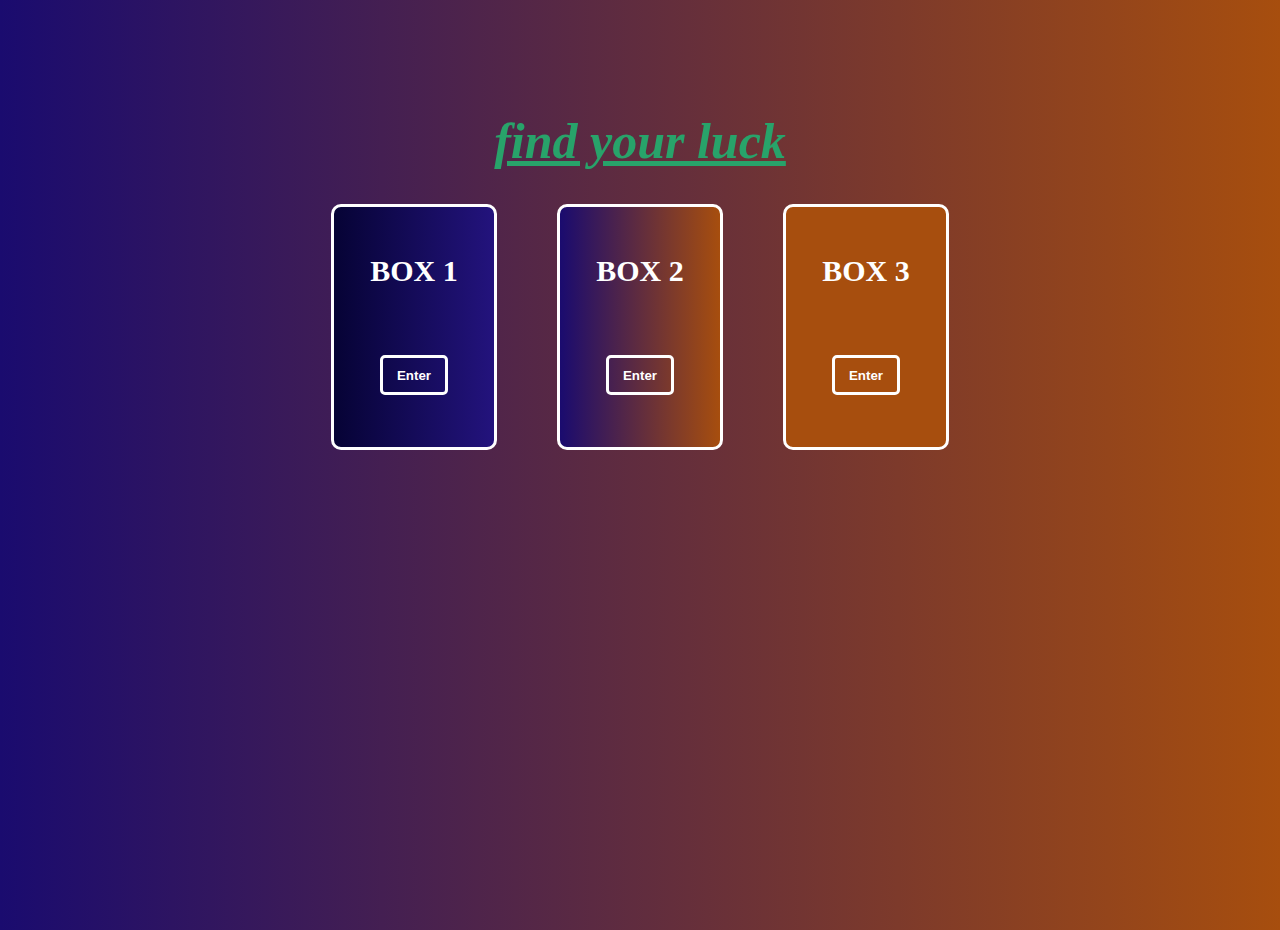
==== index2.html @ f67e3662 "firdt commit" ====
<!DOCTYPE html>
<html lang="en">
  <head>
    <meta charset="UTF-8" />
    <meta http-equiv="X-UA-Compatible" content="IE=edge" />
    <meta name="viewport" content="width=device-width, initial-scale=1.0" />
    <title>Document</title>
    <link rel="stylesheet" href="style.css" />
  </head>

  <body>
    <div class="body">
      <h1 class="page2-h1">find your luck</h1>

      <div class="container">
        <div class="boxes box-1">
          <h2 id="heading">BOX 1</h2>
          <button class="btn-1">Enter</button>
        </div>
        <div class="boxes box-2">
          <h2 id="heading">BOX 2</h2>
          <button class="btn-2">Enter</button>
        </div>
        <div class="boxes box-3">
          <h2 id="heading">BOX 3</h2>
          <button class="btn-3">Enter</button>
        </div>
      </div>
    </div>

    <script src="./event.js"></script>
  </body>
</html>
---- style.css ----
/* * {
  background: rgba(108, 172, 11, 0.779);
  margin: 0;
  padding: 0;
  box-sizing: border-box;
  height: 5vh;
  width: 100vw;
}

header {
  display: flex;
  justify-content: center;
  margin-top: 20px;
  font-size: 40px;
  background: none;
}

 */
body {
  background: linear-gradient(to right, #1a0b6f, #a74e0e);
  height: 90vh;
  margin-top: 7rem;
}

.container {
  display: flex;
  flex-direction: row;
  justify-content: center;
  color: #fff;

}
.page2-h1 {
  display: flex;
  justify-content: center;
  color: #28a36a;
  font-size: 50px;
  text-decoration: underline;
  font-style: italic;
}

#heading {
  font-size: 30px;
  position: relative;
  top: 23px;
}

.box-1 {
  width: 10rem;
  height: 15rem;
  border: 3px solid #fff;
  border-radius: 10px;
  text-align: center; 
  background: linear-gradient(to left,#23137d,  #060335 );
}

.box-2 {
  width: 10rem;
  height: 15rem;
  border: 3px solid #fff;
  border-radius: 10px;
  text-align: center;
  margin-left: 60px;
  background: linear-gradient(to left,#a74e0e, #1a0b6f );
}

.box-3 {
  width: 10rem;
  height: 15rem;
  border: 3px solid #fff;
  border-radius: 10px;
  text-align: center;
  margin-left: 60px;
  background:  #a74e0e;
}

button {
  background: none;
  outline: none;
  border: 3px solid #fff;
  border-radius: 5px;
  height: 2.5rem;
  width: 4.3rem;
  margin-top: 5rem;
  color: white;
  font-weight: bolder;
  position: relative;
  bottom: 15px;
}

button:hover {
  background: #989387;
  text-transform: uppercase;
  transform: rotate3d(30deg);
  transition: 0.6s ease-in-out;
  font-size: 20px;
  font-family: serif;
  color: rgb(241, 27, 27);
  border: 3px groove rgb(9, 9, 9);
}

button {
  transition: 0.6s ease-in-out;
}
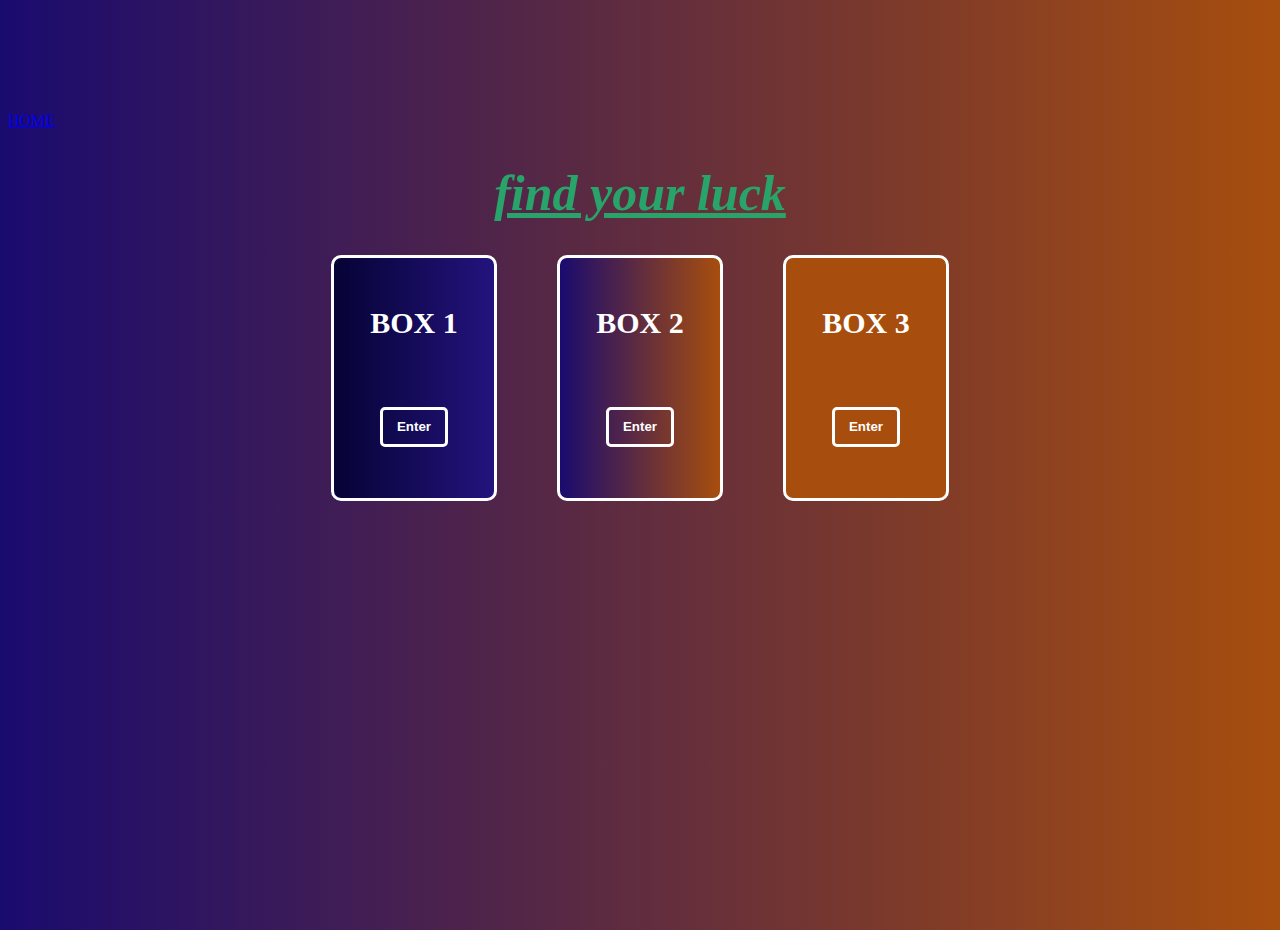
==== commit bfe7aa4c: "jan 31st commit" ====
--- a/index2.html
+++ b/index2.html
@@ -9,21 +9,23 @@
   </head>
 
   <body>
+
+    <a href="./index.html">HOME</a>
     <div class="body">
       <h1 class="page2-h1">find your luck</h1>
 
       <div class="container">
         <div class="boxes box-1">
           <h2 id="heading">BOX 1</h2>
-          <button class="btn-1">Enter</button>
+          <button class="btn-1" /*onclick="document.write('javascript is lovely')">Enter</button>
         </div>
         <div class="boxes box-2">
           <h2 id="heading">BOX 2</h2>
-          <button class="btn-2">Enter</button>
+          <button class="btn-2" /**onclick="prompt('box-2')">Enter</button>
         </div>
         <div class="boxes box-3">
           <h2 id="heading">BOX 3</h2>
-          <button class="btn-3">Enter</button>
+          <button class="btn-3" id="box-3">Enter</button>
         </div>
       </div>
     </div>
--- a/style.css
+++ b/style.css
@@ -101,3 +101,9 @@
 button {
   transition: 0.6s ease-in-out;
 }
+
+.home {
+  font-size: larger;
+}
+
+
